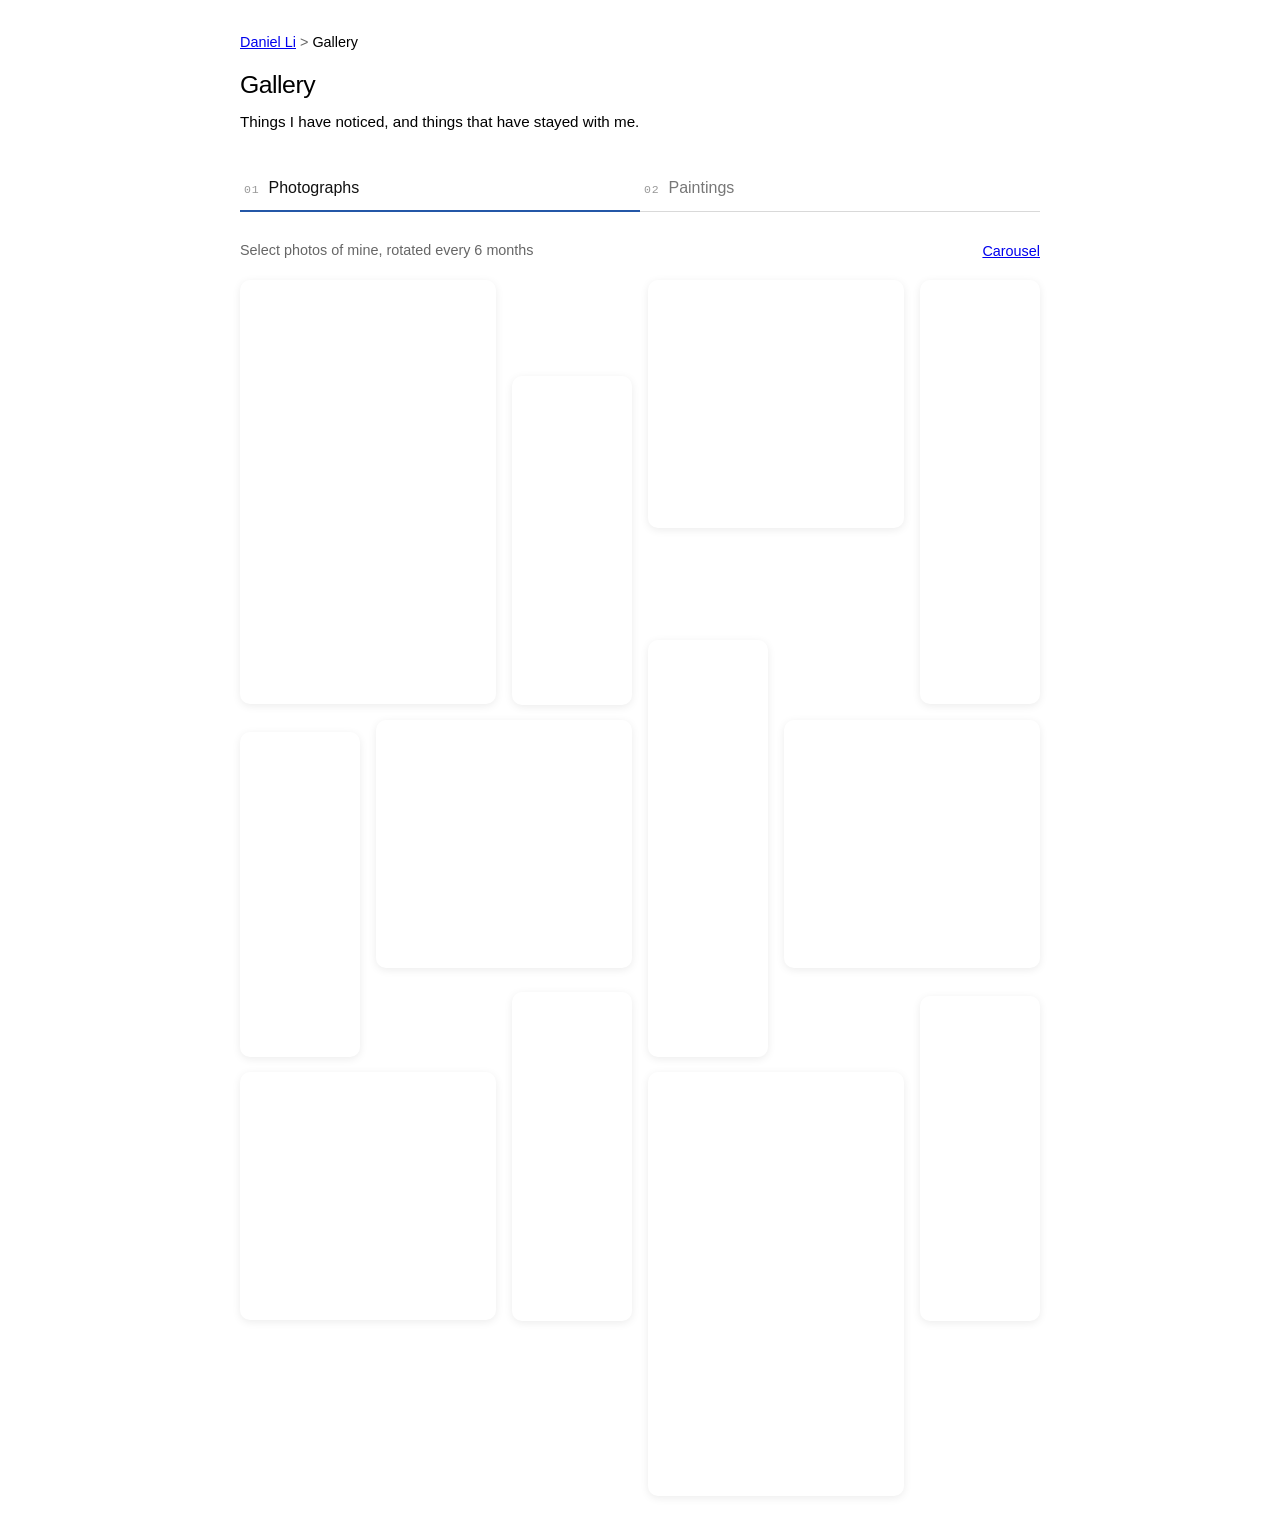
==== paintings.html @ bbfc6484 "Update site layout and content" ====
<!DOCTYPE html>
<html lang="en">
<head>
    <meta charset="UTF-8">
    <meta name="viewport" content="width=device-width, initial-scale=1.0">
    <title>Daniel Li Gallery</title>
    <link rel="icon" type="image/webp" href="favicon.webp">
    <link rel="stylesheet" href="styles.css">
</head>
<body>
    <header>
        <div class="breadcrumb">
            <a href="index.html">Daniel Li</a> &gt; <span>Gallery</span>
        </div>
    </header>

    <main>
        <section class="page-header gallery-page-header">
            <h1>Gallery</h1>
            <p>Things I have noticed, and things that have stayed with me.</p>
        </section>

        <div class="gallery-tabs" role="tablist" aria-label="Gallery collections">
            <button class="gallery-tab" id="photosTab" type="button" role="tab" aria-selected="true" aria-controls="photosPanel" data-gallery-tab="photos">
                <span class="gallery-tab-number" aria-hidden="true">01</span>
                Photographs
            </button>
            <button class="gallery-tab" id="paintingsTab" type="button" role="tab" aria-selected="false" aria-controls="paintingsPanel" data-gallery-tab="paintings" tabindex="-1">
                <span class="gallery-tab-number" aria-hidden="true">02</span>
                Paintings
            </button>
        </div>

        <section class="gallery-panel" id="photosPanel" role="tabpanel" aria-labelledby="photosTab">
            <div class="gallery-panel-header">
                <div>
                    <p class="gallery-panel-description">Select photos of mine, rotated every 6 months</p>
                </div>
                <button class="gallery-view-toggle" id="openPhotoCarouselBtn" type="button" aria-haspopup="dialog" aria-controls="galleryCarousel">
                    Carousel
                </button>
            </div>

            <div class="gallery-grid" id="photoGrid">
                <figure class="gallery-tile tile-01">
                    <img src="assets/gallery/photo-01.webp" alt="" loading="lazy" decoding="async" width="1200" height="900">
                </figure>
                <figure class="gallery-tile tile-02">
                    <img src="assets/gallery/photo-02.webp" alt="" loading="lazy" decoding="async" width="900" height="1200">
                </figure>
                <figure class="gallery-tile tile-03">
                    <img src="assets/gallery/photo-03.webp" alt="" loading="lazy" decoding="async" width="1200" height="900">
                </figure>
                <figure class="gallery-tile tile-04">
                    <img src="assets/gallery/photo-04.webp" alt="" loading="lazy" decoding="async" width="1600" height="900">
                </figure>
                <figure class="gallery-tile tile-05">
                    <img src="assets/gallery/photo-05.webp" alt="" loading="lazy" decoding="async" width="1200" height="900">
                </figure>
                <figure class="gallery-tile tile-06">
                    <img src="assets/gallery/photo-06.webp" alt="" loading="lazy" decoding="async" width="900" height="1200">
                </figure>
                <figure class="gallery-tile tile-07">
                    <img src="assets/gallery/photo-07.webp" alt="" loading="lazy" decoding="async" width="1200" height="900">
                </figure>
                <figure class="gallery-tile tile-08">
                    <img src="assets/gallery/photo-08.webp" alt="" loading="lazy" decoding="async" width="1600" height="900">
                </figure>
                <figure class="gallery-tile tile-09">
                    <img src="assets/gallery/photo-09.webp" alt="" loading="lazy" decoding="async" width="1200" height="900">
                </figure>
                <figure class="gallery-tile tile-10">
                    <img src="assets/gallery/photo-10.webp" alt="" loading="lazy" decoding="async" width="1200" height="900">
                </figure>
                <figure class="gallery-tile tile-11">
                    <img src="assets/gallery/photo-11.webp" alt="" loading="lazy" decoding="async" width="1200" height="900">
                </figure>
                <figure class="gallery-tile tile-12">
                    <img src="assets/gallery/photo-12.webp" alt="" loading="lazy" decoding="async" width="1200" height="900">
                </figure>
            </div>
        </section>

        <section class="gallery-panel paintings-panel" id="paintingsPanel" role="tabpanel" aria-labelledby="paintingsTab" hidden>
            <div class="gallery-panel-header">
                <div>
                    <p class="gallery-panel-description">my inspirations</p>
                </div>
                <button class="gallery-view-toggle" id="openPaintingCarouselBtn" type="button" aria-haspopup="dialog" aria-controls="galleryCarousel" disabled>
                    Carousel
                </button>
            </div>

            <p class="painting-status" id="paintingStatus" role="status">Gathering paintings from Wikimedia Commons…</p>
            <div class="painting-grid" id="paintingGrid"></div>
        </section>

        <div class="carousel-overlay" id="galleryCarousel" role="dialog" aria-modal="true" aria-label="Gallery carousel" hidden>
            <button class="carousel-close" id="closeCarouselBtn" type="button" aria-label="Close carousel">&times;</button>
            <button class="carousel-nav carousel-nav-prev" id="carouselPrevBtn" type="button" aria-label="Previous item">&#10094;</button>
            <figure class="carousel-stage">
                <img id="carouselImage" src="" alt="">
                <figcaption class="carousel-caption" id="carouselCaption" hidden>
                    <h2 id="carouselTitle"></h2>
                    <dl class="carousel-metadata" id="carouselMetadata"></dl>
                    <a class="carousel-source" id="carouselSource" href="" target="_blank" rel="noopener noreferrer">View on Wikimedia Commons</a>
                </figcaption>
            </figure>
            <button class="carousel-nav carousel-nav-next" id="carouselNextBtn" type="button" aria-label="Next item">&#10095;</button>
            <p class="carousel-count" id="carouselCount">1/1</p>
        </div>
    </main>

    <script src="scripts/gallery.js"></script>
</body>
</html>
---- styles.css ----
/* Ultra-minimal styling - like a Word document with hyperlinks */

body {
    font-family: -apple-system, BlinkMacSystemFont, "Segoe UI", Roboto, "Helvetica Neue", Arial, sans-serif;
    line-height: 1.4;
    color: #000;
    background-color: #fff;
    max-width: 800px;
    margin: 0 auto;
    padding: 2rem;
}

/* Header */
.header-content {
    display: flex;
    align-items: center;
    gap: 1rem;
    margin-bottom: 2rem;
}

/* Breadcrumb navigation */
.breadcrumb {
    margin-bottom: 1rem;
    font-size: 0.9rem;
    color: #666;
}

.breadcrumb a {
    color: #0000EE;
    text-decoration: underline;
}

.breadcrumb span {
    color: #000;
}

.profile-icon {
    width: 90px;
    height: 90px;
    object-fit: cover;
    border-radius: 18%;
}

header h1 {
    font-size: 1.5rem;
    font-weight: normal;
    margin: 0;
}

/* Navigation */
nav {
    margin-bottom: 2rem;
}

nav a {
    color: #0000EE;
    text-decoration: underline;
    margin-right: 1rem;
}

nav a:hover {
    color: #551A8B;
}

/* Links */
a {
    color: #0000EE;
    text-decoration: underline;
}

a:hover {
    color: #551A8B;
}

/* Headings */
h2 {
    font-size: 1.3rem;
    font-weight: normal;
    margin: 2rem 0 1rem 0;
}

h3 {
    font-size: 1.1rem;
    font-weight: normal;
    margin: 1.5rem 0 0.5rem 0;
}

h4 {
    font-size: 1rem;
    font-weight: normal;
    margin: 1rem 0 0.5rem 0;
}

/* Paragraphs */
p {
    margin: 0.5rem 0;
}

.article-meta {
    color: #666;
    font-size: 0.9rem;
    margin-bottom: 1.25rem;
}

pre {
    overflow-x: auto;
    padding: 0.75rem 1rem;
    margin: 1rem 0;
    border: 1px solid #ddd;
    background-color: #f7f7f7;
    font-family: "SFMono-Regular", Consolas, "Liberation Mono", Menlo, monospace;
    font-size: 0.92rem;
    line-height: 1.45;
}

code {
    font-family: "SFMono-Regular", Consolas, "Liberation Mono", Menlo, monospace;
    font-size: 0.92em;
}

pre code {
    font-size: inherit;
}

.article-figure {
    margin: 1.5rem 0;
}

.article-figure img {
    display: block;
    width: 100%;
    height: auto;
}

.article-figure figcaption {
    margin-top: 0.5rem;
    color: #555;
    font-size: 0.9rem;
}

.references-list {
    padding-left: 1.5rem;
}

.references-list li {
    margin-bottom: 0.75rem;
}

/* Lists */
ul {
    margin: 0.5rem 0;
    padding-left: 2rem;
}

li {
    margin: 0.25rem 0;
}

/* Navigation links on homepage */
.nav-links {
    list-style: none;
    padding: 0;
}

.nav-links li {
    margin: 0.5rem 0;
    padding: 0;
}

.nav-links a {
    color: #0000EE;
    text-decoration: underline;
}

.nav-links p {
    margin: 0.25rem 0 0 0;
    color: #000;
    font-size: 0.9rem;
}

/* Projects */
.project-card {
    margin: 1rem 0;
}

.project-links {
    margin: 0.5rem 0;
}

.btn {
    color: #0000EE;
    text-decoration: underline;
    margin-right: 1rem;
}

/* Writings */
.year-section {
    margin: 2rem 0;
}

.year-section h2 {
    font-size: 1.8rem;
    font-weight: normal;
    margin: 2rem 0 1rem 0;
    color: #000;
}

.article-item {
    margin: 1rem 0;
    padding-left: 1rem;
}

.article-item h3 {
    margin: 0.5rem 0;
}

.writing-excerpt {
    color: #000;
    font-size: 0.95rem;
    margin: 0.25rem 0;
}

/* Photographs */
.photo-item {
    margin: 1rem 0;
}

.gallery-photo {
    width: 100%;
    max-width: 400px;
    height: auto;
    margin: 0.5rem 0;
}

.photo-caption {
    color: #000;
    font-size: 0.9rem;
    font-style: italic;
}

/* Resume */
.resume-section {
    margin: 1.5rem 0;
}

.resume-item {
    margin: 1rem 0;
}

.company {
    color: #000;
    font-weight: normal;
}

.duration {
    color: #000;
    font-size: 0.9rem;
}

.resume-item ul {
    margin: 0.5rem 0;
}

.resume-item li {
    margin: 0.25rem 0;
}

.skills-grid {
    display: block;
}

.skill-category {
    margin: 1rem 0;
}

.skill-category ul {
    margin: 0.5rem 0;
}

.contact-info p {
    margin: 0.25rem 0;
}

/* Footer */
footer {
    margin-top: 3rem;
    text-align: center;
    color: #000;
    font-size: 0.9rem;
}

/* Page headers */
.page-header {
    margin-bottom: 1.5rem;
}

.page-header h2 {
    margin-bottom: 0.5rem;
}

.page-header p {
    color: #000;
    font-size: 0.95rem;
}

.welcome-ascii {
    margin: 2rem 0 1rem 0;
    font-family: "Courier New", Courier, monospace;
    font-size: calc(0.74rem + 2pt);
    font-weight: 700;
    line-height: 1.2;
    white-space: pre;
    overflow-x: auto;
}

.download-link {
    color: #0000EE;
    text-decoration: underline;
    font-weight: 500;
    font-size: 1rem;
}

/* Gallery collections */
.gallery-page-header h1 {
    margin: 0 0 0.35rem;
    font-size: 1.55rem;
    font-weight: 500;
    letter-spacing: -0.02em;
}

.gallery-tabs {
    display: grid;
    grid-template-columns: repeat(2, minmax(0, 1fr));
    margin: 2rem 0 1.75rem;
    border-bottom: 1px solid #d9d9d9;
}

.gallery-tab {
    position: relative;
    display: flex;
    align-items: baseline;
    gap: 0.55rem;
    border: 0;
    background: transparent;
    padding: 0.8rem 0.25rem 0.75rem;
    color: #777;
    font: inherit;
    text-align: left;
    cursor: pointer;
}

.gallery-tab::after {
    position: absolute;
    right: 0;
    bottom: -1px;
    left: 0;
    height: 2px;
    background: transparent;
    content: "";
}

.gallery-tab:hover {
    color: #222;
}

.gallery-tab[aria-selected="true"] {
    color: #111;
}

#photosTab[aria-selected="true"]::after {
    background: #2457a7;
}

#paintingsTab[aria-selected="true"]::after {
    background: #8b5e34;
}

.gallery-tab:focus-visible {
    outline: 2px solid #2457a7;
    outline-offset: 3px;
}

.gallery-tab-number {
    color: #999;
    font-family: "SFMono-Regular", Consolas, "Liberation Mono", Menlo, monospace;
    font-size: 0.72rem;
    letter-spacing: 0.08em;
}

.gallery-panel[hidden] {
    display: none;
}

.gallery-panel-header {
    display: flex;
    align-items: flex-end;
    justify-content: space-between;
    gap: 1.25rem;
    margin-bottom: 1.25rem;
}

.gallery-panel-description {
    margin: 0;
    color: #666;
    font-size: 0.9rem;
}

/* Collage gallery */
.gallery {
    margin: 2rem 0;
    max-width: 100%;
}

.gallery-heading {
    display: flex;
    align-items: center;
    justify-content: space-between;
    gap: 1rem;
}

.gallery-heading h2 {
    margin: 0;
}

.gallery-view-toggle {
    font-size: 0.9rem;
    font-family: inherit;
    line-height: 1.2;
    color: #0000EE;
    background: none;
    border: 0;
    border-radius: 0;
    padding: 0;
    text-decoration: underline;
    cursor: pointer;
}

.gallery-view-toggle:hover {
    color: #551A8B;
}

.gallery-view-toggle:disabled {
    color: #666;
    text-decoration: none;
    cursor: not-allowed;
    opacity: 0.7;
}

.gallery-grid {
    display: grid;
    grid-template-columns: 1fr;
    gap: 1rem;
}

.gallery-tile {
    margin: 0;
    aspect-ratio: 3 / 4;
    overflow: hidden;
    border-radius: 10px;
    box-shadow: 0 2px 8px rgba(0, 0, 0, 0.08);
    content-visibility: auto;
}

.gallery-tile img {
    display: block;
    width: 100%;
    height: 100%;
    object-fit: cover;
    cursor: default;
}

/* Paintings retain their full aspect ratios instead of using the photo crop. */
.paintings-panel {
    margin: 0 -1rem;
    padding: 1.2rem 1rem 1.5rem;
    border: 1px solid #e5ddd1;
    border-radius: 4px;
    background: linear-gradient(145deg, #fcfbf8 0%, #f6f1e9 100%);
}

.painting-status {
    margin: 2.5rem 0;
    color: #746c62;
    font-size: 0.9rem;
    text-align: center;
}

.painting-status.is-error {
    color: #8a2d24;
}

.painting-grid {
    display: grid;
    grid-template-columns: 1fr;
    gap: 1.5rem;
    align-items: start;
}

.painting-tile {
    margin: 0;
    min-width: 0;
}

.painting-open {
    display: block;
    width: 100%;
    border: 0;
    background: transparent;
    padding: 0;
    cursor: zoom-in;
}

.painting-open img {
    display: block;
    box-sizing: border-box;
    width: 100%;
    height: auto;
    border: 5px solid #fff;
    background: #eee9e1;
    box-shadow: 0 5px 18px rgba(56, 43, 28, 0.16);
    transition: box-shadow 180ms ease, transform 180ms ease;
}

.painting-open:hover img {
    transform: translateY(-2px);
    box-shadow: 0 9px 24px rgba(56, 43, 28, 0.23);
}

.painting-open:focus-visible {
    outline: 2px solid #8b5e34;
    outline-offset: 5px;
}

.carousel-open {
    overflow: hidden;
}

.carousel-overlay {
    position: fixed;
    inset: 0;
    z-index: 1000;
    display: grid;
    grid-template-columns: minmax(44px, 84px) 1fr minmax(44px, 84px);
    align-items: center;
    gap: 0.8rem;
    padding: 1.5rem;
    background: rgba(8, 8, 10, 0.93);
    opacity: 0;
    pointer-events: none;
    transition: opacity 0.2s ease;
}

.carousel-overlay.is-open {
    opacity: 1;
    pointer-events: auto;
}

.carousel-overlay[hidden] {
    display: none;
}

.carousel-stage {
    grid-column: 2;
    margin: 0;
    display: flex;
    flex-direction: column;
    align-items: center;
    justify-content: center;
    min-height: 70vh;
    min-width: 0;
}

.carousel-stage img {
    max-width: 100%;
    max-height: min(84vh, 960px);
    width: auto;
    height: auto;
    object-fit: contain;
    box-shadow: 0 14px 44px rgba(0, 0, 0, 0.5);
    animation: carousel-pop 0.24s ease;
}

.carousel-overlay.has-caption .carousel-stage img {
    max-height: min(64vh, 760px);
}

.carousel-caption {
    box-sizing: border-box;
    width: min(100%, 62ch);
    margin-top: 1rem;
    color: rgba(255, 255, 255, 0.9);
    text-align: left;
}

.carousel-caption[hidden] {
    display: none;
}

.carousel-caption h2 {
    margin: 0 0 0.6rem;
    color: #fff;
    font-family: Georgia, "Times New Roman", serif;
    font-size: 1.2rem;
    font-weight: normal;
}

.carousel-metadata {
    display: grid;
    grid-template-columns: max-content minmax(0, 1fr);
    gap: 0.2rem 0.7rem;
    margin: 0;
    font-size: 0.82rem;
    line-height: 1.35;
}

.carousel-metadata dt {
    color: rgba(255, 255, 255, 0.58);
}

.carousel-metadata dd {
    min-width: 0;
    margin: 0;
}

.carousel-caption a {
    color: #fff;
    text-decoration-color: rgba(255, 255, 255, 0.65);
}

.carousel-source {
    display: inline-block;
    margin-top: 0.65rem;
    font-size: 0.78rem;
}

.carousel-nav {
    height: 3rem;
    width: 3rem;
    border: 0;
    border-radius: 50%;
    color: #fff;
    background: rgba(255, 255, 255, 0.16);
    font-size: 1.8rem;
    line-height: 1;
    cursor: pointer;
}

.carousel-nav:hover {
    background: rgba(255, 255, 255, 0.27);
}

.carousel-nav-prev {
    justify-self: start;
}

.carousel-nav-next {
    justify-self: end;
}

.carousel-close {
    position: absolute;
    top: 0.9rem;
    right: 1rem;
    width: 2.4rem;
    height: 2.4rem;
    border: 0;
    border-radius: 50%;
    background: rgba(255, 255, 255, 0.16);
    color: #fff;
    font-size: 1.6rem;
    line-height: 1;
    cursor: pointer;
}

.carousel-close:hover {
    background: rgba(255, 255, 255, 0.27);
}

.carousel-count {
    position: absolute;
    left: 50%;
    bottom: 1rem;
    transform: translateX(-50%);
    margin: 0;
    color: rgba(255, 255, 255, 0.9);
    font-size: 0.95rem;
    letter-spacing: 0.03em;
}

@keyframes carousel-pop {
    from {
        opacity: 0;
        transform: scale(0.97);
    }
    to {
        opacity: 1;
        transform: scale(1);
    }
}

@media (min-width: 768px) {
    .gallery-grid {
        grid-template-columns: repeat(2, minmax(0, 1fr));
        grid-auto-rows: 105px;
        grid-auto-flow: dense;
        gap: 1rem;
    }

    .gallery-tile {
        aspect-ratio: auto;
        grid-row: span 4;
    }

    .painting-grid {
        grid-template-columns: repeat(6, minmax(0, 1fr));
        grid-auto-rows: 8px;
        grid-auto-flow: dense;
        gap: 1rem;
    }

    .painting-tile {
        grid-column: span var(--painting-column-span, 3);
        margin-top: var(--painting-offset, 0);
    }

    .tile-01, .tile-04, .tile-08, .tile-11 { grid-column: span 2; }
    .tile-01, .tile-02, .tile-05, .tile-07, .tile-10, .tile-11 { grid-row: span 5; }
    .tile-03, .tile-06, .tile-08, .tile-09, .tile-12 { grid-row: span 4; }
}

@media (min-width: 1024px) {
    .gallery-grid {
        grid-template-columns: repeat(6, minmax(0, 1fr));
        grid-auto-rows: 72px;
        gap: 1rem;
    }

    .tile-01 { grid-column: 1 / span 2; grid-row: 1 / span 5; }
    .tile-02 { grid-column: 3 / span 1; grid-row: 2 / span 4; }
    .tile-03 { grid-column: 4 / span 2; grid-row: 1 / span 3; }
    .tile-04 { grid-column: 6 / span 1; grid-row: 1 / span 5; }
    .tile-05 { grid-column: 1 / span 1; grid-row: 6 / span 4; }
    .tile-06 { grid-column: 2 / span 2; grid-row: 6 / span 3; }
    .tile-07 { grid-column: 4 / span 1; grid-row: 5 / span 5; }
    .tile-08 { grid-column: 5 / span 2; grid-row: 6 / span 3; }
    .tile-09 { grid-column: 1 / span 2; grid-row: 10 / span 3; }
    .tile-10 { grid-column: 3 / span 1; grid-row: 9 / span 4; }
    .tile-11 { grid-column: 4 / span 2; grid-row: 10 / span 5; }
    .tile-12 { grid-column: 6 / span 1; grid-row: 9 / span 4; }

    .tile-02, .tile-07, .tile-10 {
        margin-top: 0.45rem;
    }

    .tile-05, .tile-12 {
        margin-top: 0.7rem;
    }
}

.download-link:hover {
    color: #551A8B;
}

/* Responsive */
@media (max-width: 600px) {
    body {
        padding: 1rem;
    }
    
    .header-content {
        flex-direction: column;
        text-align: left;
        gap: 0.5rem;
    }

    .gallery-panel-header {
        align-items: flex-start;
    }

    .gallery-panel-description {
        max-width: 28ch;
    }

    .paintings-panel {
        margin-right: 0;
        margin-left: 0;
        padding: 1rem 0.75rem 1.25rem;
    }

    .carousel-overlay {
        grid-template-columns: 44px 1fr 44px;
        padding: 1rem 0.5rem 3rem;
    }

    .carousel-nav {
        width: 2.4rem;
        height: 2.4rem;
        font-size: 1.4rem;
    }

    .carousel-stage {
        min-height: 58vh;
    }

    .carousel-overlay.has-caption .carousel-stage {
        justify-content: flex-start;
        max-height: calc(100vh - 5rem);
        overflow-y: auto;
    }

    .carousel-overlay.has-caption .carousel-stage img {
        max-height: 54vh;
    }
}
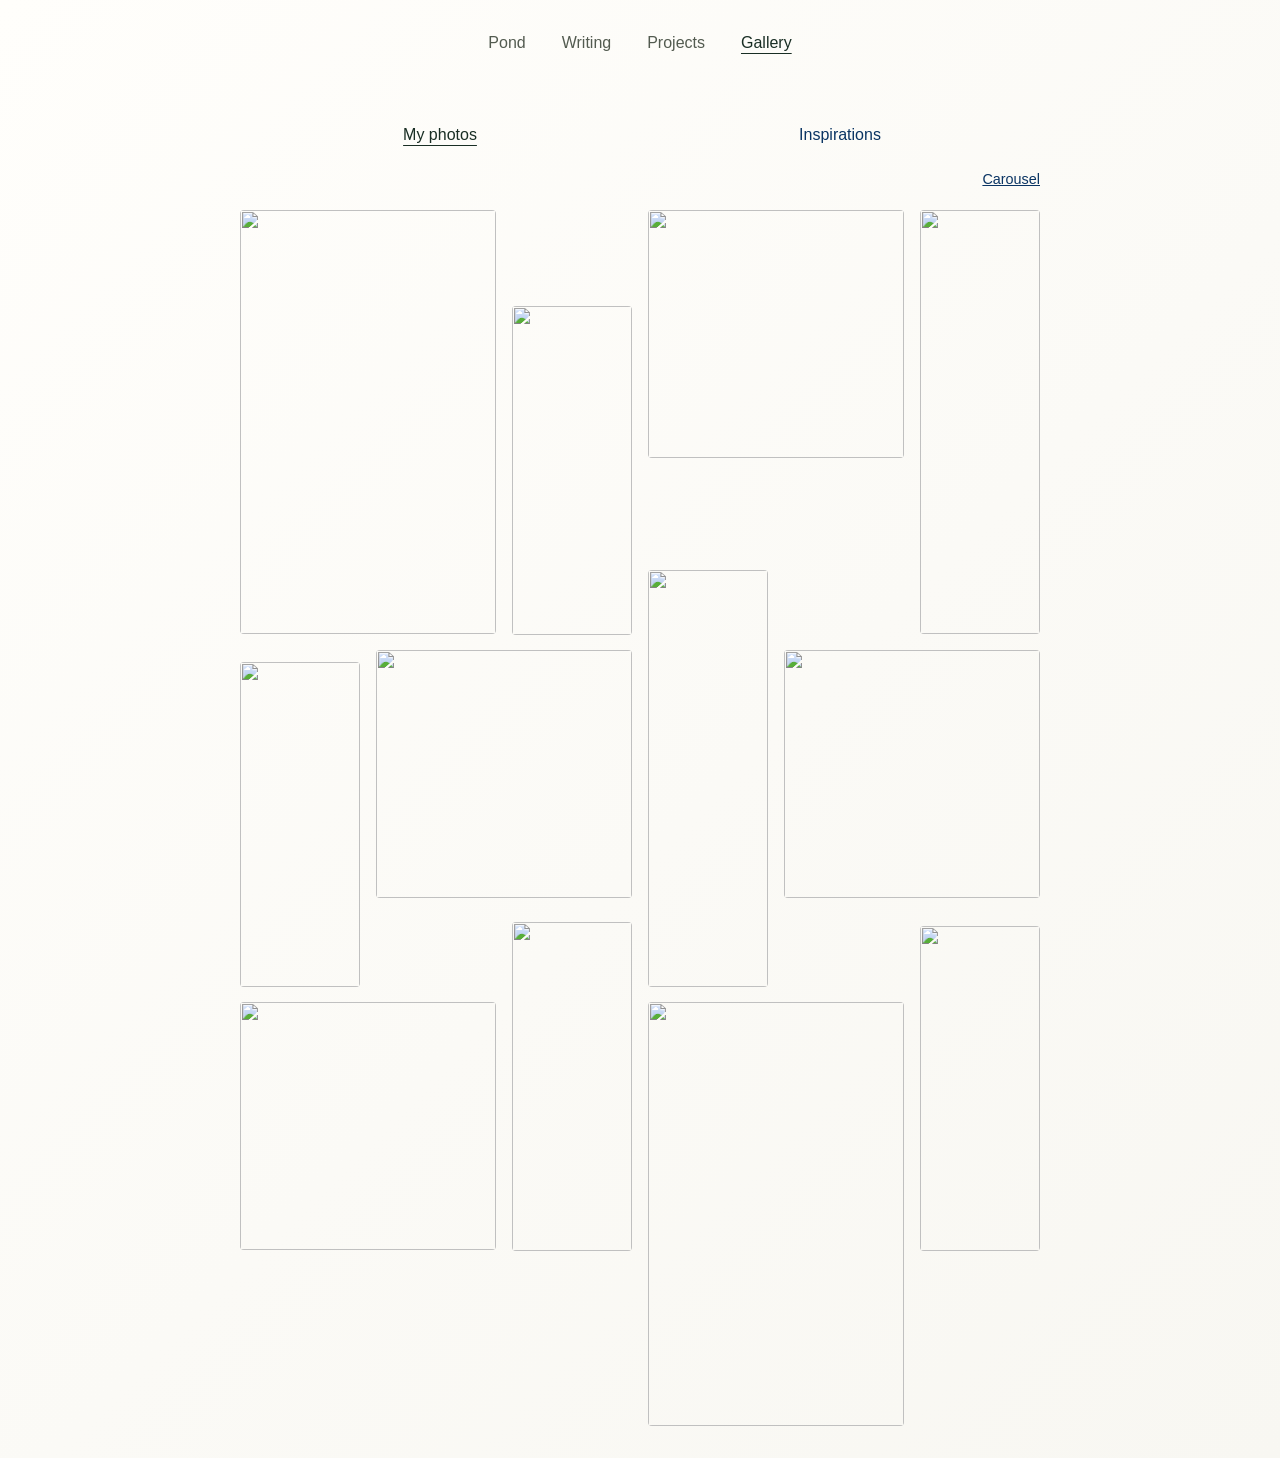
==== commit a7f6942b: "Unify site navigation and refine the gallery" ====
--- a/paintings.html
+++ b/paintings.html
@@ -5,37 +5,30 @@
     <meta name="viewport" content="width=device-width, initial-scale=1.0">
     <title>Daniel Li Gallery</title>
     <link rel="icon" type="image/webp" href="favicon.webp">
-    <link rel="stylesheet" href="styles.css">
+    <link rel="stylesheet" href="styles.css?v=gallery-text-tabs">
 </head>
-<body>
-    <header>
-        <div class="breadcrumb">
-            <a href="index.html">Daniel Li</a> &gt; <span>Gallery</span>
-        </div>
+<body class="section-page">
+    <header class="home-header">
+        <nav aria-label="Main navigation">
+            <a href="index.html">Pond</a>
+            <a href="writings.html">Writing</a>
+            <a href="projects.html">Projects</a>
+            <a href="paintings.html" aria-current="page">Gallery</a>
+        </nav>
     </header>
 
     <main>
-        <section class="page-header gallery-page-header">
-            <h1>Gallery</h1>
-            <p>Things I have noticed, and things that have stayed with me.</p>
-        </section>
-
         <div class="gallery-tabs" role="tablist" aria-label="Gallery collections">
             <button class="gallery-tab" id="photosTab" type="button" role="tab" aria-selected="true" aria-controls="photosPanel" data-gallery-tab="photos">
-                <span class="gallery-tab-number" aria-hidden="true">01</span>
-                Photographs
+                My photos
             </button>
             <button class="gallery-tab" id="paintingsTab" type="button" role="tab" aria-selected="false" aria-controls="paintingsPanel" data-gallery-tab="paintings" tabindex="-1">
-                <span class="gallery-tab-number" aria-hidden="true">02</span>
-                Paintings
+                Inspirations
             </button>
         </div>
 
         <section class="gallery-panel" id="photosPanel" role="tabpanel" aria-labelledby="photosTab">
             <div class="gallery-panel-header">
-                <div>
-                    <p class="gallery-panel-description">Select photos of mine, rotated every 6 months</p>
-                </div>
                 <button class="gallery-view-toggle" id="openPhotoCarouselBtn" type="button" aria-haspopup="dialog" aria-controls="galleryCarousel">
                     Carousel
                 </button>
@@ -81,11 +74,8 @@
             </div>
         </section>
 
-        <section class="gallery-panel paintings-panel" id="paintingsPanel" role="tabpanel" aria-labelledby="paintingsTab" hidden>
+        <section class="gallery-panel" id="paintingsPanel" role="tabpanel" aria-labelledby="paintingsTab" hidden>
             <div class="gallery-panel-header">
-                <div>
-                    <p class="gallery-panel-description">my inspirations</p>
-                </div>
                 <button class="gallery-view-toggle" id="openPaintingCarouselBtn" type="button" aria-haspopup="dialog" aria-controls="galleryCarousel" disabled>
                     Carousel
                 </button>
@@ -111,6 +101,6 @@
         </div>
     </main>
 
-    <script src="scripts/gallery.js"></script>
+    <script src="scripts/gallery.js?v=painting-layout"></script>
 </body>
 </html>
--- a/styles.css
+++ b/styles.css
@@ -1,10 +1,15 @@
 /* Ultra-minimal styling - like a Word document with hyperlinks */
+
+html {
+    min-height: 100%;
+    background: linear-gradient(135deg, #fffefb 0%, #fbfaf6 55%, #f8f7f2 100%);
+}
 
 body {
     font-family: -apple-system, BlinkMacSystemFont, "Segoe UI", Roboto, "Helvetica Neue", Arial, sans-serif;
     line-height: 1.4;
     color: #000;
-    background-color: #fff;
+    background: transparent;
     max-width: 800px;
     margin: 0 auto;
     padding: 2rem;
@@ -26,7 +31,7 @@
 }
 
 .breadcrumb a {
-    color: #0000EE;
+    color: #0A3463;
     text-decoration: underline;
 }
 
@@ -53,23 +58,23 @@
 }
 
 nav a {
-    color: #0000EE;
+    color: #0A3463;
     text-decoration: underline;
     margin-right: 1rem;
 }
 
 nav a:hover {
-    color: #551A8B;
+    color: #0A3463;
 }
 
 /* Links */
 a {
-    color: #0000EE;
+    color: #0A3463;
     text-decoration: underline;
 }
 
 a:hover {
-    color: #551A8B;
+    color: #0A3463;
 }
 
 /* Headings */
@@ -168,7 +173,7 @@
 }
 
 .nav-links a {
-    color: #0000EE;
+    color: #0A3463;
     text-decoration: underline;
 }
 
@@ -188,9 +193,139 @@
 }
 
 .btn {
-    color: #0000EE;
+    color: #0A3463;
     text-decoration: underline;
     margin-right: 1rem;
+}
+
+/* CCC research workflow */
+.ccc-workflow {
+    margin: 1.5rem 0;
+    font-size: 0.9rem;
+    line-height: 1.5;
+}
+
+.ccc-evidence {
+    display: grid;
+    gap: 0.15rem;
+    padding: 1rem;
+    border: 1px solid #cdd6df;
+    border-radius: 6px;
+    background: #f1f5f8;
+    text-align: center;
+}
+
+.ccc-evidence span,
+.ccc-steps span {
+    display: block;
+    color: #4b5058;
+    font-size: 0.85rem;
+}
+
+.ccc-loops {
+    display: grid;
+    grid-template-columns: repeat(2, minmax(0, 1fr));
+    gap: 1rem;
+    margin: 1rem 0;
+}
+
+.ccc-loop {
+    --loop-accent: #685275;
+    display: flex;
+    flex-direction: column;
+    padding: 1rem;
+    border: 1px solid #ded4e3;
+    border-top: 3px solid var(--loop-accent);
+    border-radius: 6px;
+    background: #f8f5fa;
+}
+
+.ccc-loop-fixing {
+    --loop-accent: #38665f;
+    border-color: #cbded8;
+    border-top-color: var(--loop-accent);
+    background: #f2f8f5;
+}
+
+.ccc-loop-label {
+    margin: 0;
+    color: var(--loop-accent);
+    font-size: 0.75rem;
+}
+
+.ccc-loop h4 {
+    margin: 0.3rem 0 1rem;
+    font-weight: 600;
+}
+
+.ccc-steps {
+    flex: 1;
+    margin: 0;
+    padding: 0;
+    list-style: none;
+}
+
+.ccc-steps li {
+    position: relative;
+    margin: 0 0 1.5rem;
+    padding: 0.7rem 0.8rem;
+    border: 1px solid #ddd;
+    border-radius: 4px;
+    background: #fffefb;
+}
+
+.ccc-steps li:not(:last-child)::after {
+    position: absolute;
+    top: 100%;
+    left: 50%;
+    color: var(--loop-accent);
+    content: "\2193";
+    line-height: 1.5rem;
+}
+
+.ccc-steps li:last-child {
+    margin-bottom: 0;
+}
+
+.ccc-repeat {
+    margin: 1rem 0 0;
+    color: var(--loop-accent);
+    font-size: 0.8rem;
+}
+
+.ccc-feedback {
+    display: flex;
+    flex-wrap: wrap;
+    align-items: baseline;
+    justify-content: center;
+    gap: 0.35rem 0.65rem;
+    padding: 0.85rem;
+    border-top: 1px solid #cdd6df;
+    border-bottom: 1px solid #cdd6df;
+    color: #344c60;
+    font-size: 0.8rem;
+}
+
+.ccc-workflow figcaption {
+    margin-top: 0.7rem;
+    color: #555;
+    font-size: 0.8rem;
+}
+
+@media (max-width: 600px) {
+    .ccc-loops {
+        grid-template-columns: 1fr;
+    }
+
+    .ccc-feedback {
+        flex-direction: column;
+        align-items: center;
+        text-align: center;
+    }
+
+    .ccc-feedback [aria-hidden="true"] {
+        transform: rotate(90deg);
+    }
 }
 
 /* Writings */
@@ -236,49 +371,6 @@
     color: #000;
     font-size: 0.9rem;
     font-style: italic;
-}
-
-/* Resume */
-.resume-section {
-    margin: 1.5rem 0;
-}
-
-.resume-item {
-    margin: 1rem 0;
-}
-
-.company {
-    color: #000;
-    font-weight: normal;
-}
-
-.duration {
-    color: #000;
-    font-size: 0.9rem;
-}
-
-.resume-item ul {
-    margin: 0.5rem 0;
-}
-
-.resume-item li {
-    margin: 0.25rem 0;
-}
-
-.skills-grid {
-    display: block;
-}
-
-.skill-category {
-    margin: 1rem 0;
-}
-
-.skill-category ul {
-    margin: 0.5rem 0;
-}
-
-.contact-info p {
-    margin: 0.25rem 0;
 }
 
 /* Footer */
@@ -303,76 +395,184 @@
     font-size: 0.95rem;
 }
 
-.welcome-ascii {
-    margin: 2rem 0 1rem 0;
-    font-family: "Courier New", Courier, monospace;
-    font-size: calc(0.74rem + 2pt);
-    font-weight: 700;
-    line-height: 1.2;
-    white-space: pre;
-    overflow-x: auto;
-}
-
-.download-link {
-    color: #0000EE;
+.homepage {
+    --home-font-increase: 1pt;
+    max-width: none;
+    min-height: 100svh;
+    padding: 0;
+    display: flex;
+    flex-direction: column;
+    isolation: isolate;
+    background: #f5f5ef;
+}
+
+.homepage .pond {
+    position: fixed;
+    inset: 0;
+    z-index: -1;
+    margin: 0;
+}
+
+.pond canvas {
+    display: block;
+    width: 100%;
+    height: 100%;
+    pointer-events: none;
+}
+
+.pond-pod {
+    position: absolute;
+    transform: translate(-50%, -50%);
+    padding: 0;
+    border: 0;
+    border-radius: 50%;
+    background: transparent;
+    cursor: pointer;
+}
+
+.pond-pod:focus-visible {
+    outline: 2px solid #83915c;
+    outline-offset: 3px;
+}
+
+.pond-pod:disabled {
+    cursor: default;
+}
+
+.home-header {
+    padding: 1.5rem 1.25rem;
+    pointer-events: none;
+}
+
+.section-page {
+    padding-top: 0;
+}
+
+.section-page .home-header {
+    margin-inline: -2rem;
+}
+
+.section-page > main {
+    padding-top: 2rem;
+}
+
+.home-header nav {
+    display: flex;
+    justify-content: center;
+    flex-wrap: wrap;
+    gap: 0.5rem 2.25rem;
+    margin: 0;
+    font-size: 1rem;
+}
+
+.home-header a {
+    margin: 0;
+    padding: 0.5rem 0;
+    color: #535b50;
+    text-decoration: none;
+    pointer-events: auto;
+}
+
+.home-header a[aria-current],
+.home-header a:hover {
+    color: #192e24;
     text-decoration: underline;
-    font-weight: 500;
-    font-size: 1rem;
+    text-underline-offset: 5px;
+}
+
+.home-main {
+    display: flex;
+    align-items: center;
+    justify-content: center;
+    flex: 1;
+    box-sizing: border-box;
+    width: min(100%, 960px);
+    margin: 0 auto;
+    padding: 1rem 2rem 5.5rem;
+    pointer-events: none;
+}
+
+.home-intro {
+    max-width: 680px;
+    font-size: calc(0.95rem + var(--home-font-increase));
+    line-height: 1.55;
+    pointer-events: none;
+}
+
+.home-intro p {
+    pointer-events: auto;
+}
+
+.home-intro .header-content {
+    flex-direction: row;
+    justify-content: flex-start;
+    gap: 0.75rem;
+    margin-bottom: 1rem;
+}
+
+.home-intro .profile-icon {
+    width: 64px;
+    height: 64px;
+}
+
+.home-intro h1 {
+    margin: 0;
+    font-size: calc(1.55rem + var(--home-font-increase));
+    font-weight: normal;
+}
+
+.home-intro .home-contact {
+    display: flex;
+    flex-wrap: wrap;
+    justify-content: space-between;
+    gap: 0.5rem 1.5rem;
+    margin-top: 1rem;
+    color: #535b50;
+    font-size: calc(0.85rem + var(--home-font-increase));
+    overflow-wrap: anywhere;
+}
+
+@media (max-width: 600px) {
+    body.homepage {
+        padding: 0;
+    }
+
+    .home-header nav {
+        gap: 0.25rem 1.25rem;
+        font-size: 0.9rem;
+    }
+
+    .home-main {
+        padding: max(23svh, 132px) 1.25rem 1rem;
+    }
+
+    .home-intro {
+        font-size: calc(0.88rem + var(--home-font-increase));
+    }
 }
 
 /* Gallery collections */
-.gallery-page-header h1 {
-    margin: 0 0 0.35rem;
-    font-size: 1.55rem;
-    font-weight: 500;
-    letter-spacing: -0.02em;
-}
-
 .gallery-tabs {
     display: grid;
     grid-template-columns: repeat(2, minmax(0, 1fr));
-    margin: 2rem 0 1.75rem;
-    border-bottom: 1px solid #d9d9d9;
+    justify-items: center;
+    margin: 0 0 1rem;
 }
 
 .gallery-tab {
-    position: relative;
-    display: flex;
-    align-items: baseline;
-    gap: 0.55rem;
     border: 0;
     background: transparent;
-    padding: 0.8rem 0.25rem 0.75rem;
-    color: #777;
+    padding: 0.35rem 0;
+    color: #0A3463;
     font: inherit;
-    text-align: left;
     cursor: pointer;
 }
 
-.gallery-tab::after {
-    position: absolute;
-    right: 0;
-    bottom: -1px;
-    left: 0;
-    height: 2px;
-    background: transparent;
-    content: "";
-}
-
-.gallery-tab:hover {
-    color: #222;
-}
-
+.gallery-tab:hover,
 .gallery-tab[aria-selected="true"] {
-    color: #111;
-}
-
-#photosTab[aria-selected="true"]::after {
-    background: #2457a7;
-}
-
-#paintingsTab[aria-selected="true"]::after {
-    background: #8b5e34;
+    color: #192e24;
+    text-decoration: underline;
+    text-underline-offset: 5px;
 }
 
 .gallery-tab:focus-visible {
@@ -380,29 +580,13 @@
     outline-offset: 3px;
 }
 
-.gallery-tab-number {
-    color: #999;
-    font-family: "SFMono-Regular", Consolas, "Liberation Mono", Menlo, monospace;
-    font-size: 0.72rem;
-    letter-spacing: 0.08em;
-}
-
 .gallery-panel[hidden] {
     display: none;
 }
 
 .gallery-panel-header {
-    display: flex;
-    align-items: flex-end;
-    justify-content: space-between;
-    gap: 1.25rem;
+    text-align: right;
     margin-bottom: 1.25rem;
-}
-
-.gallery-panel-description {
-    margin: 0;
-    color: #666;
-    font-size: 0.9rem;
 }
 
 /* Collage gallery */
@@ -426,7 +610,7 @@
     font-size: 0.9rem;
     font-family: inherit;
     line-height: 1.2;
-    color: #0000EE;
+    color: #0A3463;
     background: none;
     border: 0;
     border-radius: 0;
@@ -436,7 +620,7 @@
 }
 
 .gallery-view-toggle:hover {
-    color: #551A8B;
+    color: #0A3463;
 }
 
 .gallery-view-toggle:disabled {
@@ -456,8 +640,7 @@
     margin: 0;
     aspect-ratio: 3 / 4;
     overflow: hidden;
-    border-radius: 10px;
-    box-shadow: 0 2px 8px rgba(0, 0, 0, 0.08);
+    border-radius: 4px;
     content-visibility: auto;
 }
 
@@ -466,16 +649,21 @@
     width: 100%;
     height: 100%;
     object-fit: cover;
-    cursor: default;
-}
-
-/* Paintings retain their full aspect ratios instead of using the photo crop. */
-.paintings-panel {
-    margin: 0 -1rem;
-    padding: 1.2rem 1rem 1.5rem;
-    border: 1px solid #e5ddd1;
-    border-radius: 4px;
-    background: linear-gradient(145deg, #fcfbf8 0%, #f6f1e9 100%);
+}
+
+.photo-open {
+    display: block;
+    width: 100%;
+    height: 100%;
+    padding: 0;
+    border: 0;
+    background: transparent;
+    cursor: zoom-in;
+}
+
+.photo-open:focus-visible {
+    outline: 2px solid #2457a7;
+    outline-offset: -2px;
 }
 
 .painting-status {
@@ -490,13 +678,25 @@
 }
 
 .painting-grid {
-    display: grid;
-    grid-template-columns: 1fr;
-    gap: 1.5rem;
-    align-items: start;
+    --painting-gap: 1rem;
+    display: block;
+}
+
+.painting-row {
+    display: flex;
+    align-items: flex-start;
+    gap: var(--painting-gap);
+    width: 100%;
+    margin-bottom: var(--painting-gap);
+}
+
+.painting-row:last-child {
+    margin-bottom: 0;
 }
 
 .painting-tile {
+    flex-grow: var(--painting-ratio, 1.5);
+    flex-basis: 0;
     margin: 0;
     min-width: 0;
 }
@@ -515,15 +715,13 @@
     box-sizing: border-box;
     width: 100%;
     height: auto;
-    border: 5px solid #fff;
     background: #eee9e1;
-    box-shadow: 0 5px 18px rgba(56, 43, 28, 0.16);
-    transition: box-shadow 180ms ease, transform 180ms ease;
+    border-radius: 4px;
+    transition: transform 180ms ease;
 }
 
 .painting-open:hover img {
     transform: translateY(-2px);
-    box-shadow: 0 9px 24px rgba(56, 43, 28, 0.23);
 }
 
 .painting-open:focus-visible {
@@ -711,18 +909,6 @@
         grid-row: span 4;
     }
 
-    .painting-grid {
-        grid-template-columns: repeat(6, minmax(0, 1fr));
-        grid-auto-rows: 8px;
-        grid-auto-flow: dense;
-        gap: 1rem;
-    }
-
-    .painting-tile {
-        grid-column: span var(--painting-column-span, 3);
-        margin-top: var(--painting-offset, 0);
-    }
-
     .tile-01, .tile-04, .tile-08, .tile-11 { grid-column: span 2; }
     .tile-01, .tile-02, .tile-05, .tile-07, .tile-10, .tile-11 { grid-row: span 5; }
     .tile-03, .tile-06, .tile-08, .tile-09, .tile-12 { grid-row: span 4; }
@@ -757,10 +943,6 @@
     }
 }
 
-.download-link:hover {
-    color: #551A8B;
-}
-
 /* Responsive */
 @media (max-width: 600px) {
     body {
@@ -773,18 +955,12 @@
         gap: 0.5rem;
     }
 
-    .gallery-panel-header {
-        align-items: flex-start;
-    }
-
-    .gallery-panel-description {
-        max-width: 28ch;
-    }
-
-    .paintings-panel {
-        margin-right: 0;
-        margin-left: 0;
-        padding: 1rem 0.75rem 1.25rem;
+    .section-page .home-header {
+        margin-inline: -1rem;
+    }
+
+    .painting-grid {
+        --painting-gap: 0.8rem;
     }
 
     .carousel-overlay {
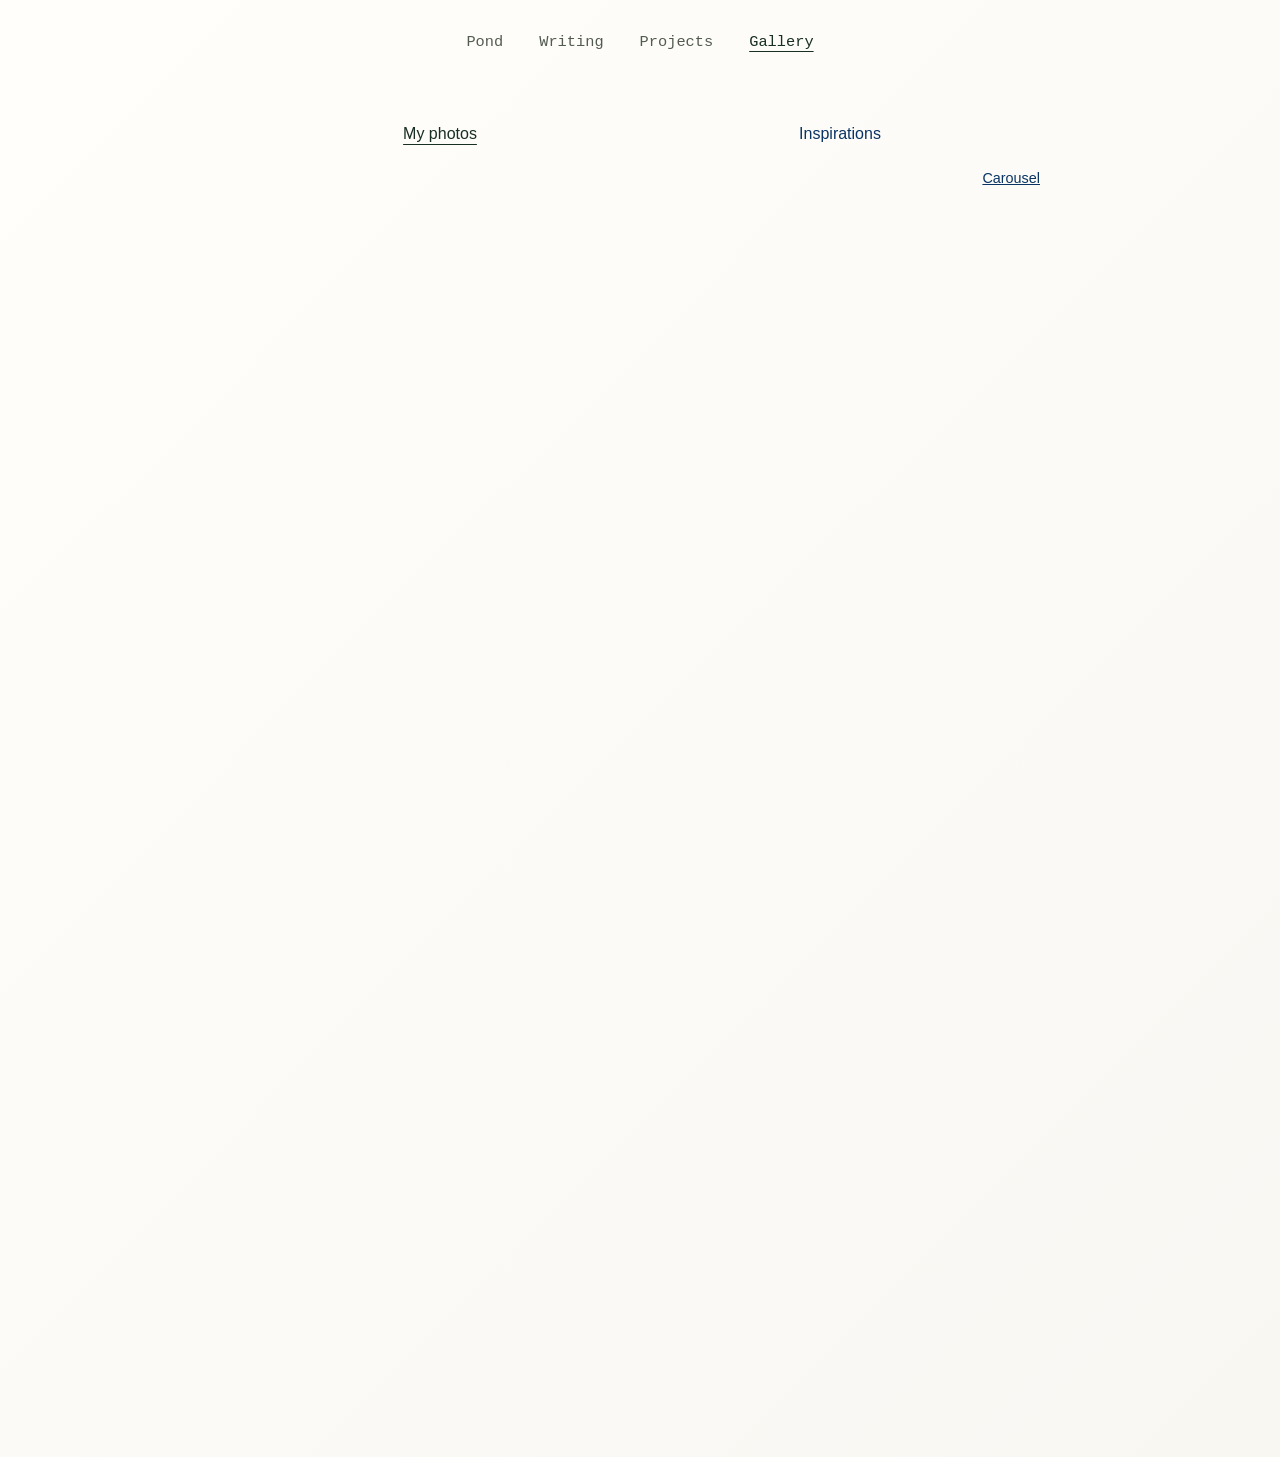
==== commit d52e4f19: "Restore Courier and tune navigation and intro type" ====
--- a/paintings.html
+++ b/paintings.html
@@ -5,7 +5,7 @@
     <meta name="viewport" content="width=device-width, initial-scale=1.0">
     <title>Daniel Li Gallery</title>
     <link rel="icon" type="image/webp" href="favicon.webp">
-    <link rel="stylesheet" href="styles.css?v=gallery-text-tabs">
+    <link rel="stylesheet" href="styles.css?v=nav-type">
 </head>
 <body class="section-page">
     <header class="home-header">
--- a/styles.css
+++ b/styles.css
@@ -462,7 +462,8 @@
     flex-wrap: wrap;
     gap: 0.5rem 2.25rem;
     margin: 0;
-    font-size: 1rem;
+    font-family: "Courier New", Courier, monospace;
+    font-size: calc(1rem - 0.5pt);
 }
 
 .home-header a {
@@ -494,7 +495,7 @@
 
 .home-intro {
     max-width: 680px;
-    font-size: calc(0.95rem + var(--home-font-increase));
+    font-size: calc(0.95rem + 0.5pt);
     line-height: 1.55;
     pointer-events: none;
 }
@@ -539,7 +540,7 @@
 
     .home-header nav {
         gap: 0.25rem 1.25rem;
-        font-size: 0.9rem;
+        font-size: calc(0.9rem - 0.5pt);
     }
 
     .home-main {
@@ -547,7 +548,7 @@
     }
 
     .home-intro {
-        font-size: calc(0.88rem + var(--home-font-increase));
+        font-size: calc(0.88rem + 0.5pt);
     }
 }
 
